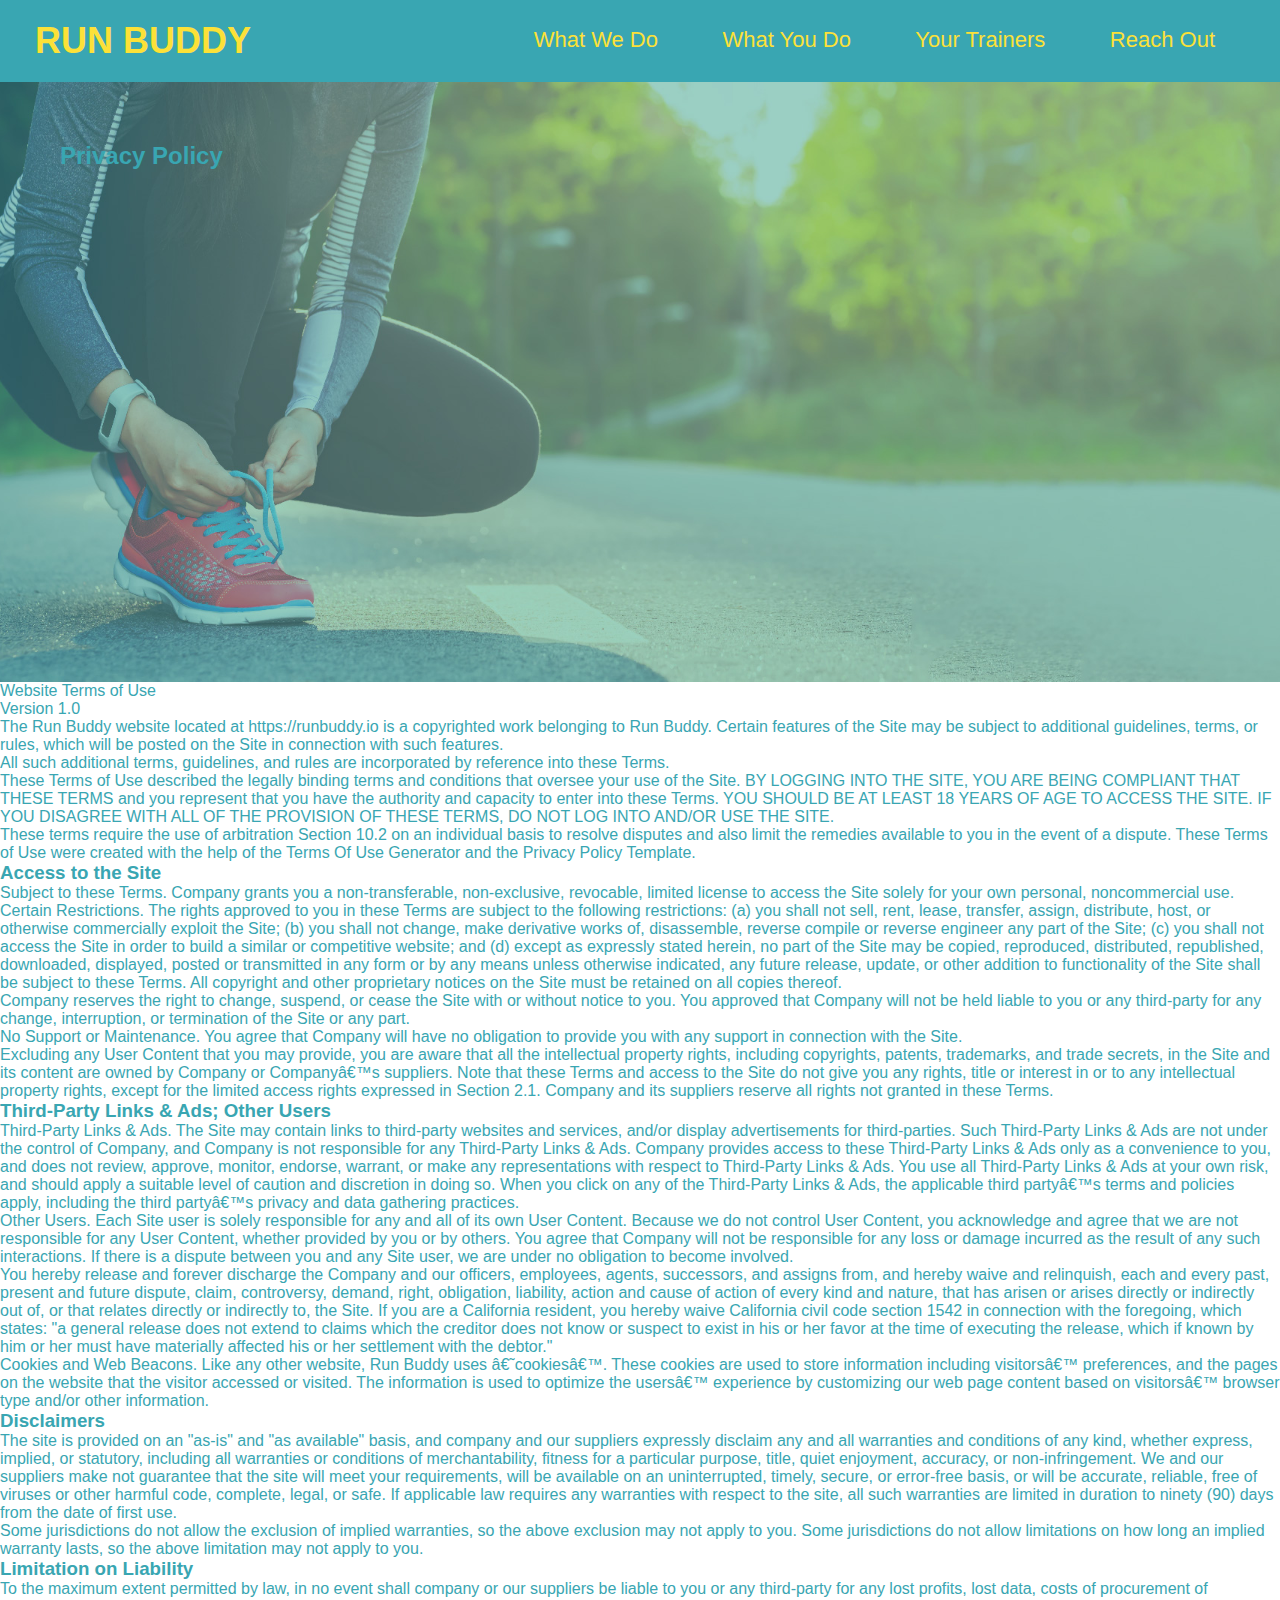
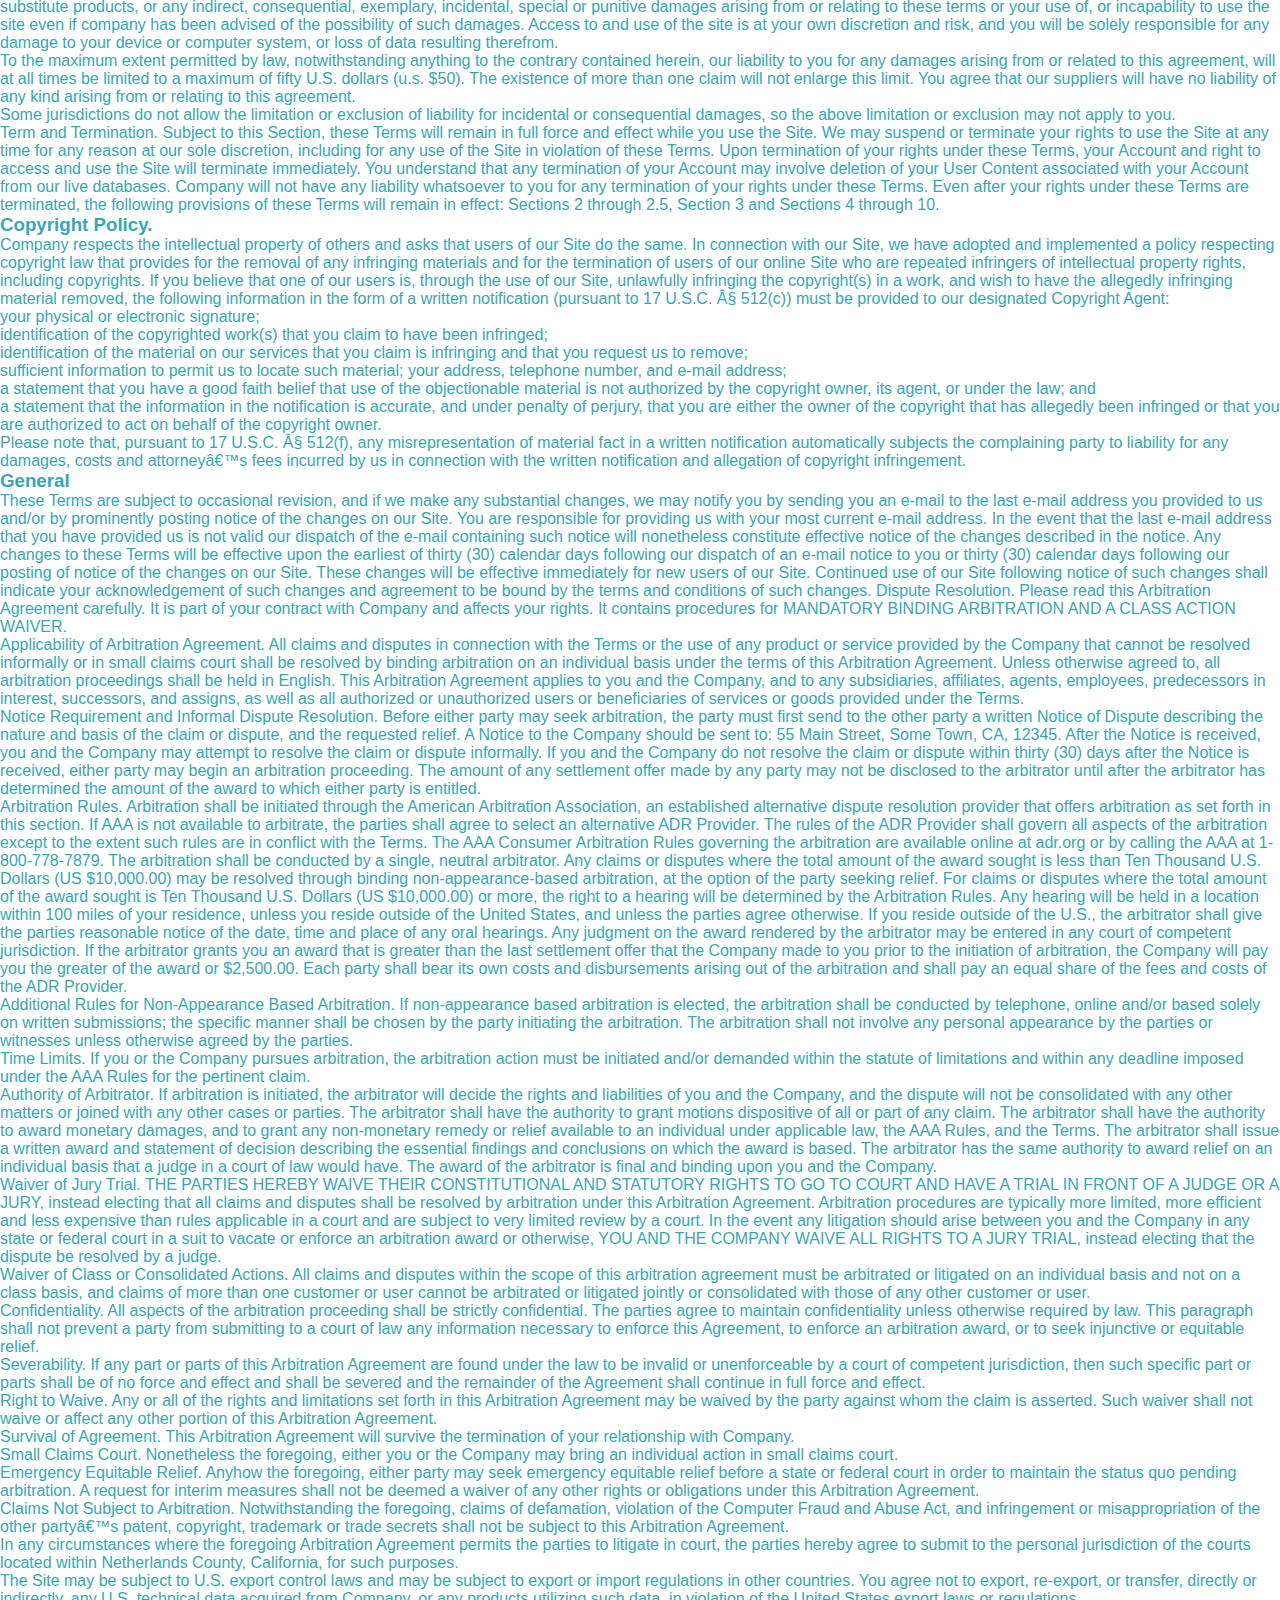
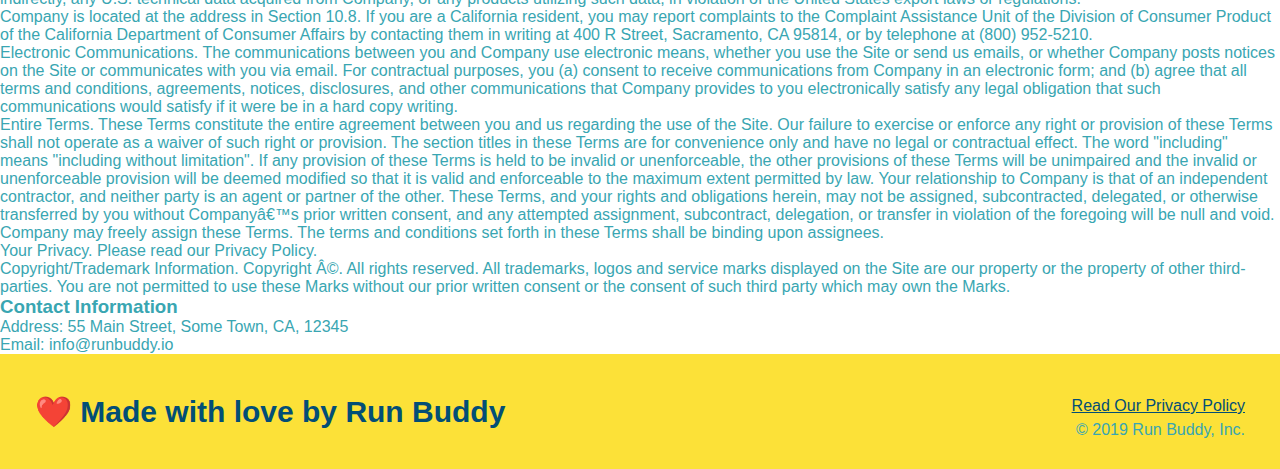
==== privacy-policy.html @ 27e77bec "new policy page HMTL + stylehseet" ====
<!DOCTYPE html>
<html lang="en">
<head>
    <meta charset="UTF-8"/>
    <title>Privacy Policy - Run Buddy</title>
    <link rel="index" href="./index.html">
    <link rel="stylesheet" href="./assets/css/style.css">
    <link rel="secondaryStylesheet" href="./assets/css/secondary-style.css">
</head>
<body>
    <header>
        <h1>
            <a href="/">
                RUN BUDDY
            </a>
        </h1>
        <nav>
            <ul>
                <li>
                    <a href="./index.html#whatWeDo">What We Do</a>
                </li>
                <li>
                    <a href="./index.html#whatYouDo">What You Do</a>
                </li>
                <li>
                    <a href="./index.html#yourTrainers">Your Trainers</a>
                </li>
                <li>
                    <a href="./index.html#reachOut">Reach Out</a>
                </li>
            </ul>
        </nav>
    </header>

    

    <section class="hero heroSecondary">
        <h2 class="pageTitle">
            Privacy Policy
        </h2>
    </section>

    <article>
        <p>
        Website Terms of Use
        </p>

        <p>
        Version 1.0
        </p>

        <p>
        The Run Buddy website located at https://runbuddy.io is a copyrighted work belonging to Run Buddy. Certain
        features of the Site may be subject to additional guidelines, terms, or rules, which will be posted on the Site
        in connection with such features.
        </p>

        <p>
        All such additional terms, guidelines, and rules are incorporated by reference into these Terms.
        </p>

        <p>
        These Terms of Use described the legally binding terms and conditions that oversee your use of the Site. BY
        LOGGING INTO THE SITE, YOU ARE BEING COMPLIANT THAT THESE TERMS and you represent that you have the authority
        and capacity to enter into these Terms. YOU SHOULD BE AT LEAST 18 YEARS OF AGE TO ACCESS THE SITE. IF YOU
        DISAGREE WITH ALL OF THE PROVISION OF THESE TERMS, DO NOT LOG INTO AND/OR USE THE SITE.
        </p>

        <p>
        These terms require the use of arbitration Section 10.2 on an individual basis to resolve disputes and also
        limit the remedies available to you in the event of a dispute. These Terms of Use were created with the help of
        the Terms Of Use Generator and the Privacy Policy Template.
        </p>

        <h3>
        Access to the Site
        </h3>

        <p>
        Subject to these Terms. Company grants you a non-transferable, non-exclusive, revocable, limited license to
        access the Site solely for your own personal, noncommercial use.
        </p>

        <p>
        Certain Restrictions. The rights approved to you in these Terms are subject to the following restrictions: (a)
        you shall not sell, rent, lease, transfer, assign, distribute, host, or otherwise commercially exploit the Site;
        (b) you shall not change, make derivative works of, disassemble, reverse compile or reverse engineer any part of
        the Site; (c) you shall not access the Site in order to build a similar or competitive website; and (d) except
        as expressly stated herein, no part of the Site may be copied, reproduced, distributed, republished, downloaded,
        displayed, posted or transmitted in any form or by any means unless otherwise indicated, any future release,
        update, or other addition to functionality of the Site shall be subject to these Terms. All copyright and other
        proprietary notices on the Site must be retained on all copies thereof.
        </p>

        <p>
        Company reserves the right to change, suspend, or cease the Site with or without notice to you. You approved
        that Company will not be held liable to you or any third-party for any change, interruption, or termination of
        the Site or any part.
        </p>

        <p>
        No Support or Maintenance. You agree that Company will have no obligation to provide you with any support in
        connection with the Site.
        </p>

        <p>
        Excluding any User Content that you may provide, you are aware that all the intellectual property rights,
        including copyrights, patents, trademarks, and trade secrets, in the Site and its content are owned by Company
        or Companyâ€™s suppliers. Note that these Terms and access to the Site do not give you any rights, title or
        interest in or to any intellectual property rights, except for the limited access rights expressed in Section
        2.1. Company and its suppliers reserve all rights not granted in these Terms.
        </p>

        <h3>
        Third-Party Links & Ads; Other Users
        </h3>

        <p>
        Third-Party Links & Ads. The Site may contain links to third-party websites and services, and/or display
        advertisements for third-parties. Such Third-Party Links & Ads are not under the control of Company, and Company
        is not responsible for any Third-Party Links & Ads. Company provides access to these Third-Party Links & Ads
        only as a convenience to you, and does not review, approve, monitor, endorse, warrant, or make any
        representations with respect to Third-Party Links & Ads. You use all Third-Party Links & Ads at your own risk,
        and should apply a suitable level of caution and discretion in doing so. When you click on any of the
        Third-Party Links & Ads, the applicable third partyâ€™s terms and policies apply, including the third partyâ€™s
        privacy and data gathering practices.
        </p>

        <p>
        Other Users. Each Site user is solely responsible for any and all of its own User Content. Because we do not
        control User Content, you acknowledge and agree that we are not responsible for any User Content, whether
        provided by you or by others. You agree that Company will not be responsible for any loss or damage incurred as
        the result of any such interactions. If there is a dispute between you and any Site user, we are under no
        obligation to become involved.
        </p>

        <p>
        You hereby release and forever discharge the Company and our officers, employees, agents, successors, and
        assigns from, and hereby waive and relinquish, each and every past, present and future dispute, claim,
        controversy, demand, right, obligation, liability, action and cause of action of every kind and nature, that has
        arisen or arises directly or indirectly out of, or that relates directly or indirectly to, the Site. If you are
        a California resident, you hereby waive California civil code section 1542 in connection with the foregoing,
        which states: "a general release does not extend to claims which the creditor does not know or suspect to exist
        in his or her favor at the time of executing the release, which if known by him or her must have materially
        affected his or her settlement with the debtor."
        </p>

        <p>
        Cookies and Web Beacons. Like any other website, Run Buddy uses â€˜cookiesâ€™. These cookies are used to store
        information including visitorsâ€™ preferences, and the pages on the website that the visitor accessed or visited.
        The information is used to optimize the usersâ€™ experience by customizing our web page content based on visitorsâ€™
        browser type and/or other information.
        </p>

        <h3>
        Disclaimers
        </h3>

        <p>
        The site is provided on an "as-is" and "as available" basis, and company and our suppliers expressly disclaim
        any and all warranties and conditions of any kind, whether express, implied, or statutory, including all
        warranties or conditions of merchantability, fitness for a particular purpose, title, quiet enjoyment, accuracy,
        or non-infringement. We and our suppliers make not guarantee that the site will meet your requirements, will be
        available on an uninterrupted, timely, secure, or error-free basis, or will be accurate, reliable, free of
        viruses or other harmful code, complete, legal, or safe. If applicable law requires any warranties with respect
        to the site, all such warranties are limited in duration to ninety (90) days from the date of first use.
        </p>

        <p>
        Some jurisdictions do not allow the exclusion of implied warranties, so the above exclusion may not apply to
        you. Some jurisdictions do not allow limitations on how long an implied warranty lasts, so the above limitation
        may not apply to you.
        </p>

        <h3>
        Limitation on Liability
        </h3>

        <p>
        To the maximum extent permitted by law, in no event shall company or our suppliers be liable to you or any
        third-party for any lost profits, lost data, costs of procurement of substitute products, or any indirect,
        consequential, exemplary, incidental, special or punitive damages arising from or relating to these terms or
        your use of, or incapability to use the site even if company has been advised of the possibility of such
        damages. Access to and use of the site is at your own discretion and risk, and you will be solely responsible
        for any damage to your device or computer system, or loss of data resulting therefrom.
        </p>

        <p>
        To the maximum extent permitted by law, notwithstanding anything to the contrary contained herein, our liability
        to you for any damages arising from or related to this agreement, will at all times be limited to a maximum of
        fifty U.S. dollars (u.s. $50). The existence of more than one claim will not enlarge this limit. You agree that
        our suppliers will have no liability of any kind arising from or relating to this agreement.
        </p>

        <p>
        Some jurisdictions do not allow the limitation or exclusion of liability for incidental or consequential
        damages, so the above limitation or exclusion may not apply to you.
        </p>

        <p>
        Term and Termination. Subject to this Section, these Terms will remain in full force and effect while you use
        the Site. We may suspend or terminate your rights to use the Site at any time for any reason at our sole
        discretion, including for any use of the Site in violation of these Terms. Upon termination of your rights under
        these Terms, your Account and right to access and use the Site will terminate immediately. You understand that
        any termination of your Account may involve deletion of your User Content associated with your Account from our
        live databases. Company will not have any liability whatsoever to you for any termination of your rights under
        these Terms. Even after your rights under these Terms are terminated, the following provisions of these Terms
        will remain in effect: Sections 2 through 2.5, Section 3 and Sections 4 through 10.
        </p>

        <h3>
        Copyright Policy.
        </h3>

        <p>
        Company respects the intellectual property of others and asks that users of our Site do the same. In connection
        with our Site, we have adopted and implemented a policy respecting copyright law that provides for the removal
        of any infringing materials and for the termination of users of our online Site who are repeated infringers of
        intellectual property rights, including copyrights. If you believe that one of our users is, through the use of
        our Site, unlawfully infringing the copyright(s) in a work, and wish to have the allegedly infringing material
        removed, the following information in the form of a written notification (pursuant to 17 U.S.C. Â§ 512(c)) must
        be provided to our designated Copyright Agent:
        </p>

        <ul>
        <li>
            your physical or electronic signature;
        </li>
        <li>
            identification of the copyrighted work(s) that you claim to have been infringed;
        </li>
        <li>
            identification of the material on our services that you claim is infringing and that you request us to remove;
        </li>
        <li>
            sufficient information to permit us to locate such material; your address, telephone number, and e-mail
            address;
        </li>
        <li>
            a statement that you have a good faith belief that use of the objectionable material is not authorized by the
            copyright owner, its agent, or under the law; and
        </li>
        <li>
            a statement that the information in the notification is accurate, and under penalty of perjury, that you are
            either the owner of the copyright that has allegedly been infringed or that you are authorized to act on
            behalf of the copyright owner.
        </li>
        </ul>

        <p>
        Please note that, pursuant to 17 U.S.C. Â§ 512(f), any misrepresentation of material fact in a written
        notification automatically subjects the complaining party to liability for any damages, costs and attorneyâ€™s
        fees incurred by us in connection with the written notification and allegation of copyright infringement.
        </p>

        <h3>
        General
        </h3>

        <p>
        These Terms are subject to occasional revision, and if we make any substantial changes, we may notify you by
        sending you an e-mail to the last e-mail address you provided to us and/or by prominently posting notice of the
        changes on our Site. You are responsible for providing us with your most current e-mail address. In the event
        that the last e-mail address that you have provided us is not valid our dispatch of the e-mail containing such
        notice will nonetheless constitute effective notice of the changes described in the notice. Any changes to these
        Terms will be effective upon the earliest of thirty (30) calendar days following our dispatch of an e-mail
        notice to you or thirty (30) calendar days following our posting of notice of the changes on our Site. These
        changes will be effective immediately for new users of our Site. Continued use of our Site following notice of
        such changes shall indicate your acknowledgement of such changes and agreement to be bound by the terms and
        conditions of such changes. Dispute Resolution. Please read this Arbitration Agreement carefully. It is part of
        your contract with Company and affects your rights. It contains procedures for MANDATORY BINDING ARBITRATION AND
        A CLASS ACTION WAIVER.
        </p>

        <p>
        Applicability of Arbitration Agreement. All claims and disputes in connection with the Terms or the use of any
        product or service provided by the Company that cannot be resolved informally or in small claims court shall be
        resolved by binding arbitration on an individual basis under the terms of this Arbitration Agreement. Unless
        otherwise agreed to, all arbitration proceedings shall be held in English. This Arbitration Agreement applies to
        you and the Company, and to any subsidiaries, affiliates, agents, employees, predecessors in interest,
        successors, and assigns, as well as all authorized or unauthorized users or beneficiaries of services or goods
        provided under the Terms.
        </p>

        <p>
        Notice Requirement and Informal Dispute Resolution. Before either party may seek arbitration, the party must
        first send to the other party a written Notice of Dispute describing the nature and basis of the claim or
        dispute, and the requested relief. A Notice to the Company should be sent to: 55 Main Street, Some Town, CA,
        12345. After the Notice is received, you and the Company may attempt to resolve the claim or dispute informally.
        If you and the Company do not resolve the claim or dispute within thirty (30) days after the Notice is received,
        either party may begin an arbitration proceeding. The amount of any settlement offer made by any party may not
        be disclosed to the arbitrator until after the arbitrator has determined the amount of the award to which either
        party is entitled.
        </p>

        <p>
        Arbitration Rules. Arbitration shall be initiated through the American Arbitration Association, an established
        alternative dispute resolution provider that offers arbitration as set forth in this section. If AAA is not
        available to arbitrate, the parties shall agree to select an alternative ADR Provider. The rules of the ADR
        Provider shall govern all aspects of the arbitration except to the extent such rules are in conflict with the
        Terms. The AAA Consumer Arbitration Rules governing the arbitration are available online at adr.org or by
        calling the AAA at 1-800-778-7879. The arbitration shall be conducted by a single, neutral arbitrator. Any
        claims or disputes where the total amount of the award sought is less than Ten Thousand U.S. Dollars (US
        $10,000.00) may be resolved through binding non-appearance-based arbitration, at the option of the party seeking
        relief. For claims or disputes where the total amount of the award sought is Ten Thousand U.S. Dollars (US
        $10,000.00) or more, the right to a hearing will be determined by the Arbitration Rules. Any hearing will be
        held in a location within 100 miles of your residence, unless you reside outside of the United States, and
        unless the parties agree otherwise. If you reside outside of the U.S., the arbitrator shall give the parties
        reasonable notice of the date, time and place of any oral hearings. Any judgment on the award rendered by the
        arbitrator may be entered in any court of competent jurisdiction. If the arbitrator grants you an award that is
        greater than the last settlement offer that the Company made to you prior to the initiation of arbitration, the
        Company will pay you the greater of the award or $2,500.00. Each party shall bear its own costs and
        disbursements arising out of the arbitration and shall pay an equal share of the fees and costs of the ADR
        Provider.
        </p>

        <p>
        Additional Rules for Non-Appearance Based Arbitration. If non-appearance based arbitration is elected, the
        arbitration shall be conducted by telephone, online and/or based solely on written submissions; the specific
        manner shall be chosen by the party initiating the arbitration. The arbitration shall not involve any personal
        appearance by the parties or witnesses unless otherwise agreed by the parties.
        </p>

        <p>
        Time Limits. If you or the Company pursues arbitration, the arbitration action must be initiated and/or demanded
        within the statute of limitations and within any deadline imposed under the AAA Rules for the pertinent claim.
        </p>

        <p>
        Authority of Arbitrator. If arbitration is initiated, the arbitrator will decide the rights and liabilities of
        you and the Company, and the dispute will not be consolidated with any other matters or joined with any other
        cases or parties. The arbitrator shall have the authority to grant motions dispositive of all or part of any
        claim. The arbitrator shall have the authority to award monetary damages, and to grant any non-monetary remedy
        or relief available to an individual under applicable law, the AAA Rules, and the Terms. The arbitrator shall
        issue a written award and statement of decision describing the essential findings and conclusions on which the
        award is based. The arbitrator has the same authority to award relief on an individual basis that a judge in a
        court of law would have. The award of the arbitrator is final and binding upon you and the Company.
        </p>

        <p>
        Waiver of Jury Trial. THE PARTIES HEREBY WAIVE THEIR CONSTITUTIONAL AND STATUTORY RIGHTS TO GO TO COURT AND HAVE
        A TRIAL IN FRONT OF A JUDGE OR A JURY, instead electing that all claims and disputes shall be resolved by
        arbitration under this Arbitration Agreement. Arbitration procedures are typically more limited, more efficient
        and less expensive than rules applicable in a court and are subject to very limited review by a court. In the
        event any litigation should arise between you and the Company in any state or federal court in a suit to vacate
        or enforce an arbitration award or otherwise, YOU AND THE COMPANY WAIVE ALL RIGHTS TO A JURY TRIAL, instead
        electing that the dispute be resolved by a judge.
        </p>

        <p>
        Waiver of Class or Consolidated Actions. All claims and disputes within the scope of this arbitration agreement
        must be arbitrated or litigated on an individual basis and not on a class basis, and claims of more than one
        customer or user cannot be arbitrated or litigated jointly or consolidated with those of any other customer or
        user.
        </p>

        <p>
        Confidentiality. All aspects of the arbitration proceeding shall be strictly confidential. The parties agree to
        maintain confidentiality unless otherwise required by law. This paragraph shall not prevent a party from
        submitting to a court of law any information necessary to enforce this Agreement, to enforce an arbitration
        award, or to seek injunctive or equitable relief.
        </p>

        <p>
        Severability. If any part or parts of this Arbitration Agreement are found under the law to be invalid or
        unenforceable by a court of competent jurisdiction, then such specific part or parts shall be of no force and
        effect and shall be severed and the remainder of the Agreement shall continue in full force and effect.
        </p>

        <p>
        Right to Waive. Any or all of the rights and limitations set forth in this Arbitration Agreement may be waived
        by the party against whom the claim is asserted. Such waiver shall not waive or affect any other portion of this
        Arbitration Agreement.
        </p>

        <p>
        Survival of Agreement. This Arbitration Agreement will survive the termination of your relationship with
        Company.
        </p>

        <p>
        Small Claims Court. Nonetheless the foregoing, either you or the Company may bring an individual action in small
        claims court.
        </p>

        <p>
        Emergency Equitable Relief. Anyhow the foregoing, either party may seek emergency equitable relief before a
        state or federal court in order to maintain the status quo pending arbitration. A request for interim measures
        shall not be deemed a waiver of any other rights or obligations under this Arbitration Agreement.
        </p>

        <p>
        Claims Not Subject to Arbitration. Notwithstanding the foregoing, claims of defamation, violation of the
        Computer Fraud and Abuse Act, and infringement or misappropriation of the other partyâ€™s patent, copyright,
        trademark or trade secrets shall not be subject to this Arbitration Agreement.
        </p>

        <p>
        In any circumstances where the foregoing Arbitration Agreement permits the parties to litigate in court, the
        parties hereby agree to submit to the personal jurisdiction of the courts located within Netherlands County,
        California, for such purposes.
        </p>

        <p>
        The Site may be subject to U.S. export control laws and may be subject to export or import regulations in other
        countries. You agree not to export, re-export, or transfer, directly or indirectly, any U.S. technical data
        acquired from Company, or any products utilizing such data, in violation of the United States export laws or
        regulations.
        </p>

        <p>
        Company is located at the address in Section 10.8. If you are a California resident, you may report complaints
        to the Complaint Assistance Unit of the Division of Consumer Product of the California Department of Consumer
        Affairs by contacting them in writing at 400 R Street, Sacramento, CA 95814, or by telephone at (800) 952-5210.
        </p>

        <p>
        Electronic Communications. The communications between you and Company use electronic means, whether you use the
        Site or send us emails, or whether Company posts notices on the Site or communicates with you via email. For
        contractual purposes, you (a) consent to receive communications from Company in an electronic form; and (b)
        agree that all terms and conditions, agreements, notices, disclosures, and other communications that Company
        provides to you electronically satisfy any legal obligation that such communications would satisfy if it were be
        in a hard copy writing.
        </p>

        <p>
        Entire Terms. These Terms constitute the entire agreement between you and us regarding the use of the Site. Our
        failure to exercise or enforce any right or provision of these Terms shall not operate as a waiver of such right
        or provision. The section titles in these Terms are for convenience only and have no legal or contractual
        effect. The word "including" means "including without limitation". If any provision of these Terms is held to be
        invalid or unenforceable, the other provisions of these Terms will be unimpaired and the invalid or
        unenforceable provision will be deemed modified so that it is valid and enforceable to the maximum extent
        permitted by law. Your relationship to Company is that of an independent contractor, and neither party is an
        agent or partner of the other. These Terms, and your rights and obligations herein, may not be assigned,
        subcontracted, delegated, or otherwise transferred by you without Companyâ€™s prior written consent, and any
        attempted assignment, subcontract, delegation, or transfer in violation of the foregoing will be null and void.
        Company may freely assign these Terms. The terms and conditions set forth in these Terms shall be binding upon
        assignees.
        </p>

        <p>
        Your Privacy. Please read our Privacy Policy.
        </p>

        <p>
        Copyright/Trademark Information. Copyright Â©. All rights reserved. All trademarks, logos and service marks
        displayed on the Site are our property or the property of other third-parties. You are not permitted to use
        these Marks without our prior written consent or the consent of such third party which may own the Marks.
        </p>

        <h3>
        Contact Information
        </h3>

        <p>
        Address: 55 Main Street, Some Town, CA, 12345
        </p>

        <p>
        Email: info@runbuddy.io
        </p>
    </article>


    <footer>
        <h2>❤️ Made with love by Run Buddy</h2>
        <div>
            <a href="#">Read Our Privacy Policy</a><br />
            &copy; 2019 Run Buddy, Inc.
        </div>
    </footer>
</body>
</html>
---- assets/css/style.css ----
*{
    margin: 0;
    padding: 0;
    box-sizing: border-box;
    /*NOTE: As opposed to the default content-size which
    tracks the box size of the content ONLY, border-box tracks
    the content box as well as the padding and border of the
    content. Changing the default will change how the computer
    processes your box-styling*/
}

header{
    background: #39a6b2;
    /*Why can we use "background" here instead of
    "background-color"? What's the difference?*/
    padding: 20px 35px;
}
header h1{
    display: inline;
    font-weight: bold;
    font-size: 36px;
    color: #fce138;
    margin: 0;
}
header a {
    text-decoration: none;
    color: #fce138;
}
header nav{
    float: right;
    margin: 7px 0;

}
header nav ul li{
    display: inline;
}
header nav ul li a{
    margin: 0 30px;
    font-weight: lighter;
    font-size: 22px;
}

body{
    color:#39a6b2;
    font-family: Helvetica, Arial, sans-serif;
}

section{
    padding: 60px;
}

.hero{
    background-image: url("../images/hero-bg.jpg");
    height: 600px;
    background-size: cover;
    background-position: center;
    position: relative;
}
.hero label{
    margin: 0 5px;
}


.signUp{
    background-color: #fce138;
    border: 3px solid #024e76;
    padding: 20px;
    width: 500px;
    color:#024e76;
    position: absolute;
    bottom: 120px;
    right: 140px;
}
.signUp h3{
    margin: 5px 0 15px 0;

}

.formInp{
    border: 1px solid #024e76;
    display: block;
    padding: 7px 15px;
    font-size: 16px;
    color:#024e76;
    width: 100%;
    margin-bottom: 15px;;
}

button{
    background-color: #024e76;
    color: #fce138;
    padding: 10px 20px;
    border: none;
    font-size: 16px;
}

.sectionTitle{
    font-size: 55px;
    color:#024e76;
    margin-bottom: 35px;
    padding: 0 100px 20px 100px;
    border-bottom: 3px solid;
    display: inline-block;
}
.primaryBorder{
    border-color: #fce138;
}
.secondaryBorder{
    border-color:#39a6b2
}


.intro{
    text-align: center;

}
.intro p{
    width: 80%;
    margin: 0 auto;
        /*margin: auto 0; fies the centering issue that occurs when you center text
        and then lessen its width*/
}

.steps{
    text-align: center;
        /*You're able to center the imgs with text-align because the parent element is text. You'll want to call on a parent element whenever you're centering an img with text-align*/
    background-color: #fce138;
}
.steps span{
    font-size: 46px;
}
.steps h3{
    color: #024e76;
    font-size: 38px;
    margin-top: 10px
}
.steps img{
    width: 15%;
    margin: 10px 0;
}
.steps div{
    margin-bottom: 80px;
}
.steps p{
    color:#39a6b2;
    font-size: 23px;
}

.trainers{
    text-align: center;
}
.trainer{
    width: 900px;
    margin: 0 auto 30px;
    background-color: #024e76;
    color:#fce138;
    overflow: auto;
}
.trainer img{
    width: 35%;
    float: left;
}
.trainerBio{
    padding: 35px;
    float: left;
    width: 65%;
}
.trainerBio h3{
    font-size: 32px;
    margin-bottom: 8px;
}
.trainerBio h4{
    font-weight: lighter;
    font-size: 26px;
    margin-bottom: 25px;
}
.trainerBio p{
    font-size: 17px;
    line-height: 1.3;
}

.textLeft{
    text-align: left;
}
.textRight{
    text-align: right;
}

.contact{
    text-align: center;
    background-color: #024e76;
}
.contact h2{
    color:#fce138;
}
.contactInfo iframe{
    width: 400px;
    height: 400px;
    border-style: 0;
}
.contactInfo div{
    width: 410px;
    display: inline-block;
    vertical-align: top;
    text-align: left;
    margin: 30px 0 0 60px;
    color: white;
}
.contactInfo h3{
    color: #fce138;
    font-size: 32px;
}
.contactInfo p, .contactInfo address{
    margin: 20px 0;
    font-size: 20px;
    font-style: normal;
}
.contactInfo a{
    color: #fce138;
}

/*My attempt
.addressInfo{
    text-align: left;
}
.addressInfo h3{
    color:#fce138;
}
.addressInfo p, address{
    color: white;
}
.addressInfo a{
    color:#fce138;
}
*/

footer{
    background: #fce138;
    width: 100%;
        /*NOTE: width: 100%; means this element will be the full width of its parent*/
    padding: 40px 35px;
    /*Why is the padding necessary when we've already
    gotten rid of all marigns/padding with the * selector?*/
}
footer h2{
    display: inline;
    color: #024e76;
    font-size: 30px;
    margin: 0;
    /*Why is margin: 0; necessary when the margin
    for the entire page is 0 already?*/
}
footer div{
    float: right;
    line-height: 1.5;
    text-align: right;
}
footer a{
    color: #024e76;
}
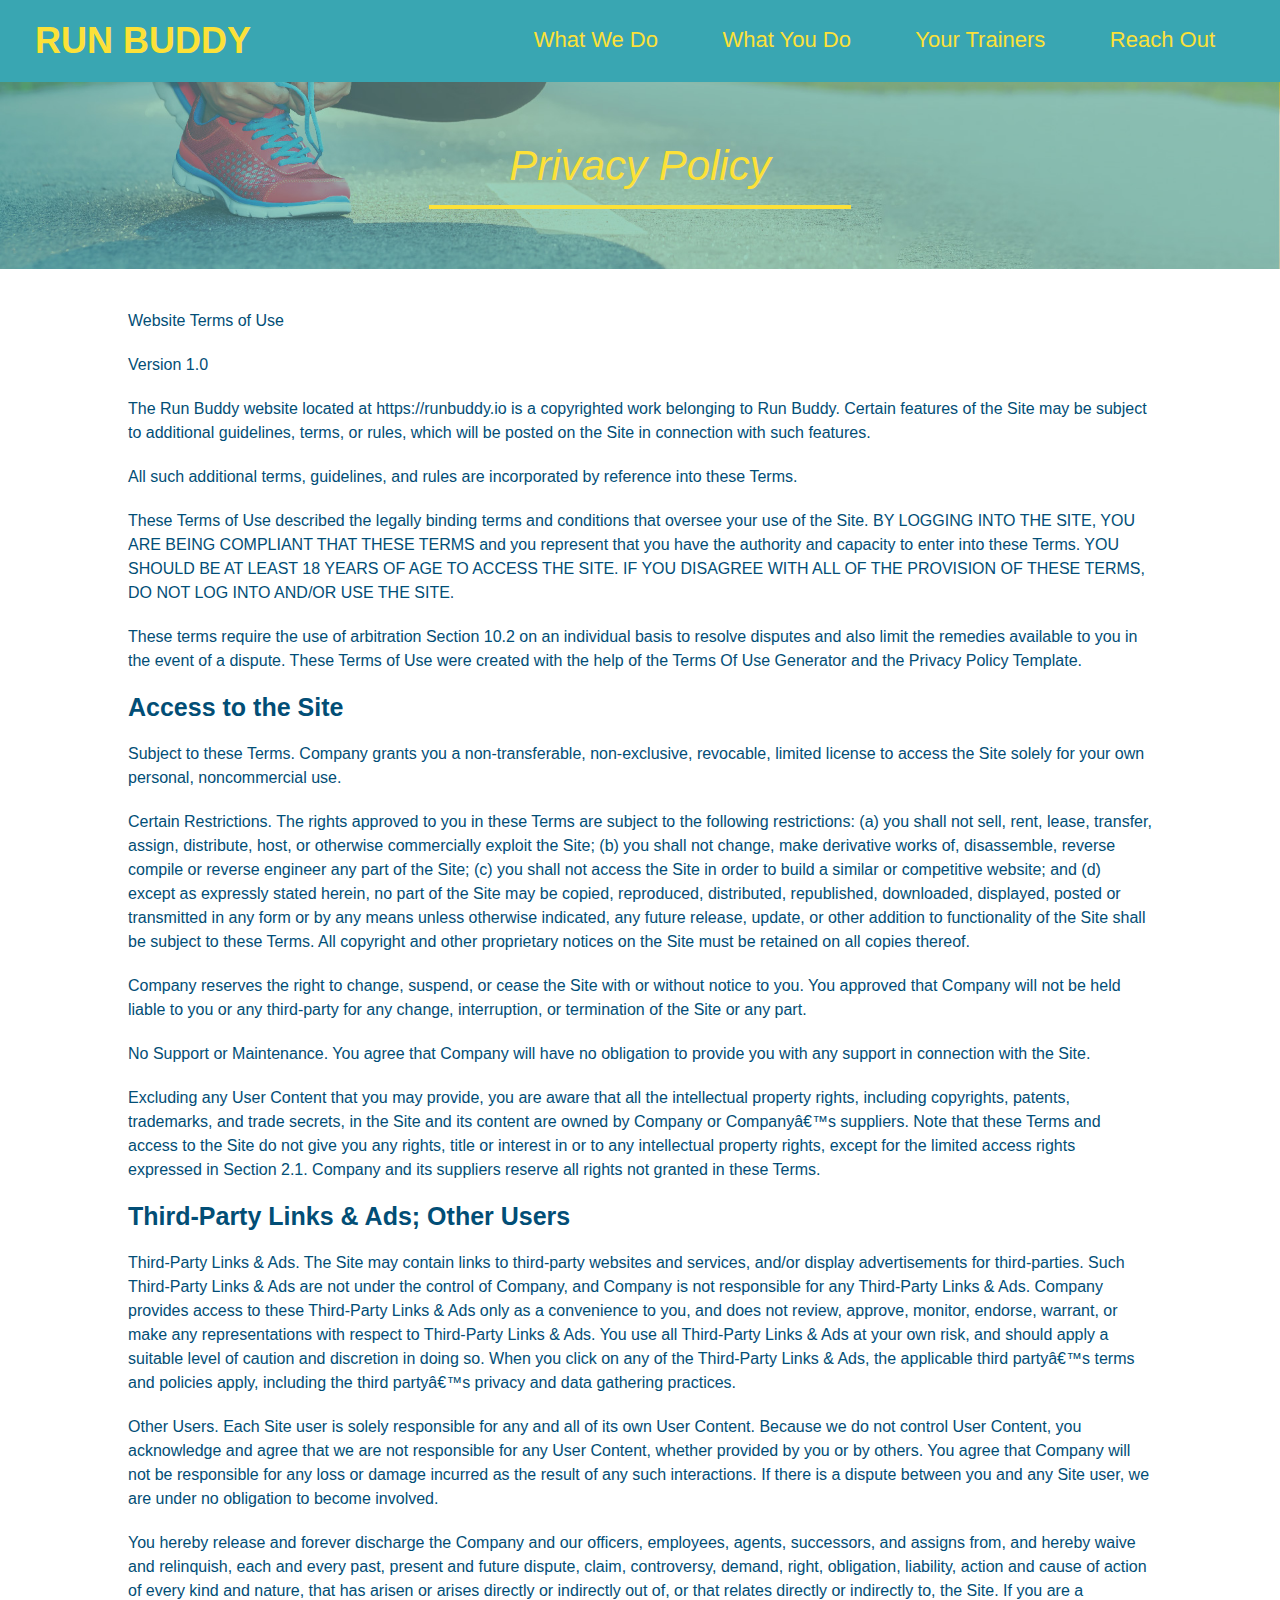
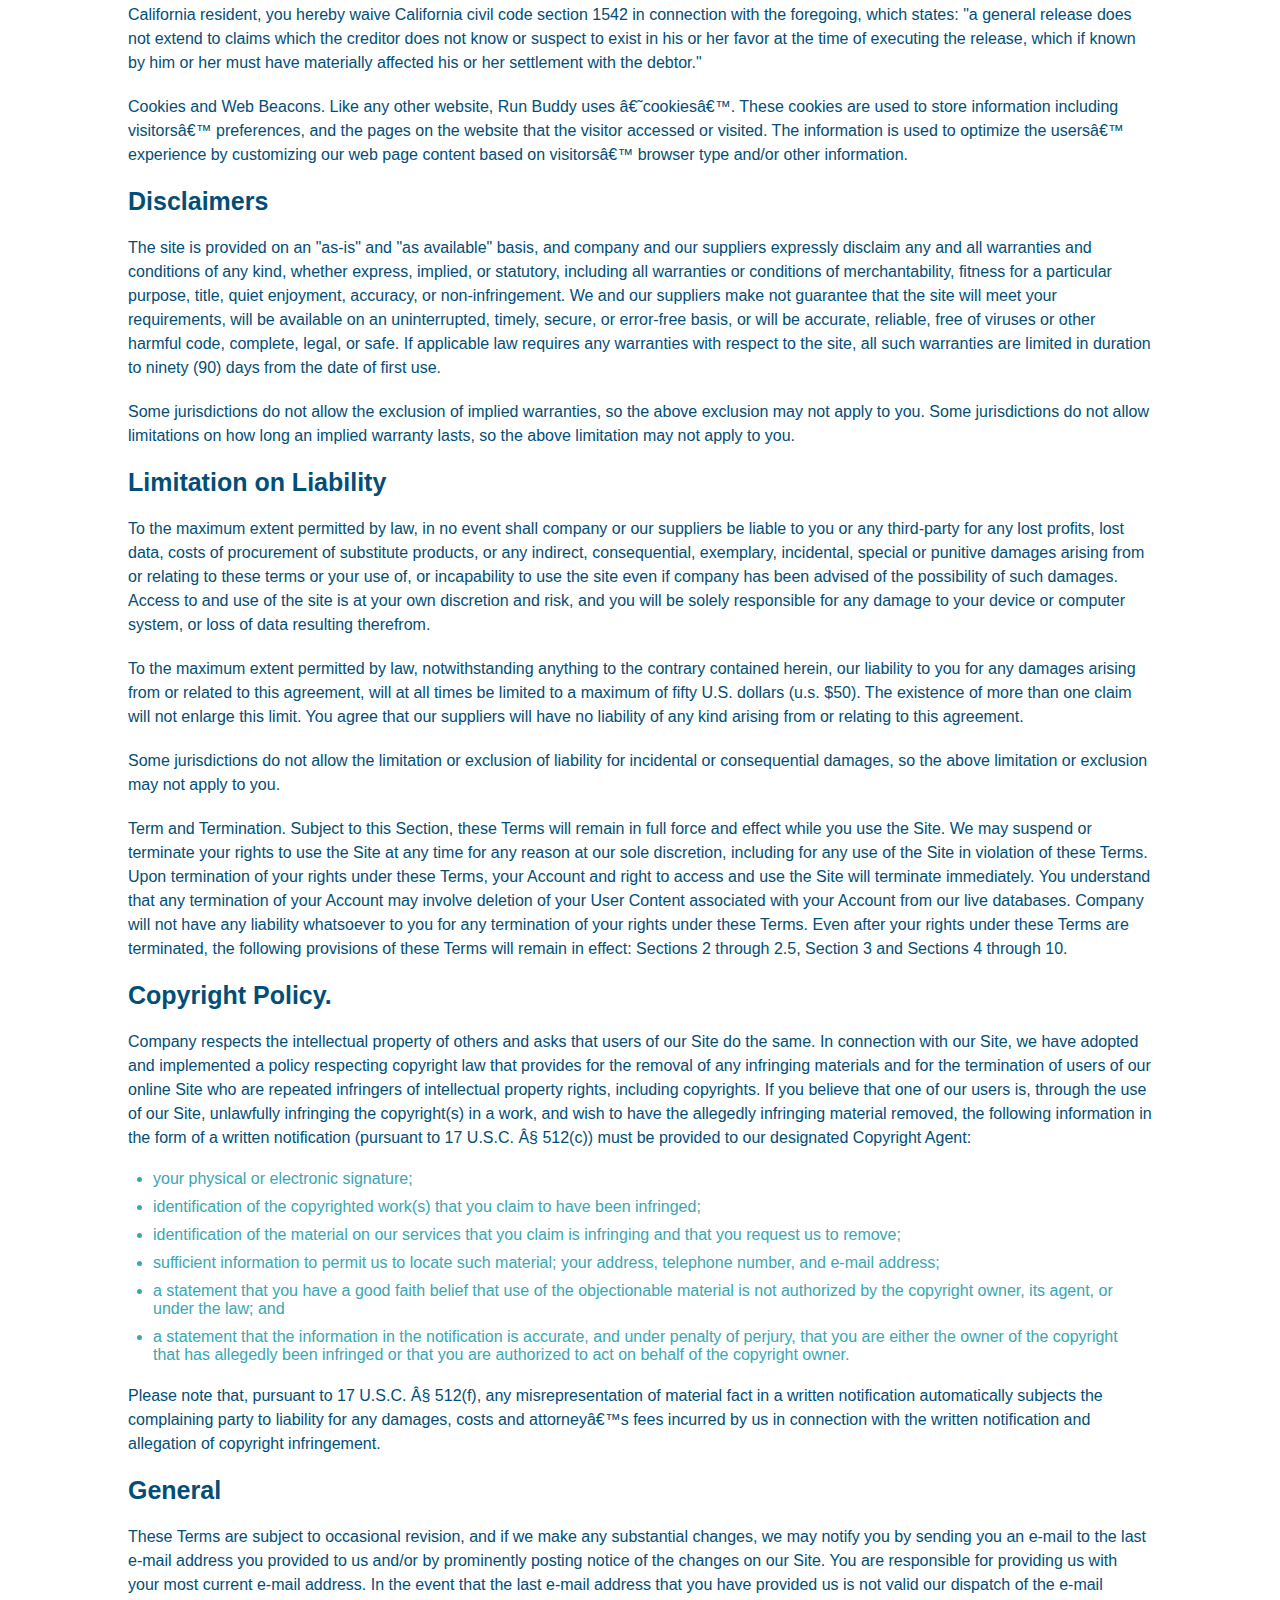
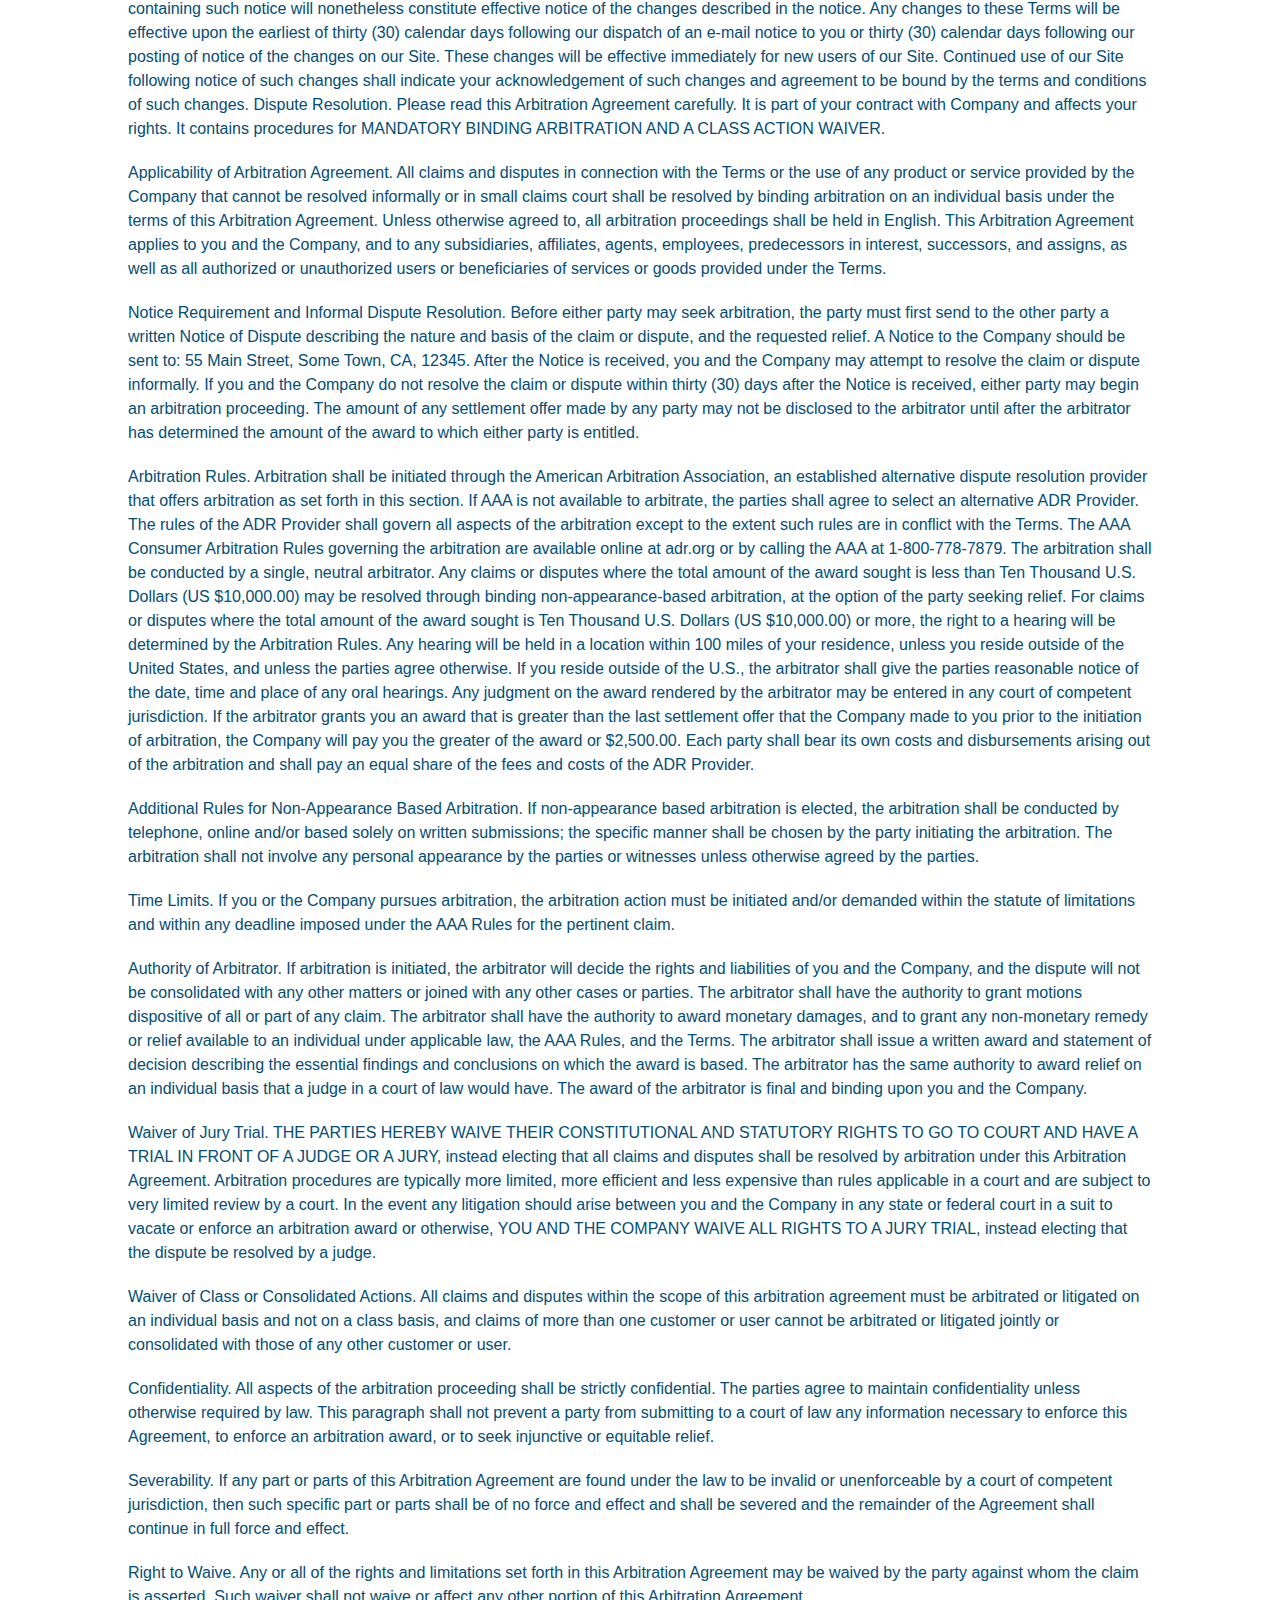
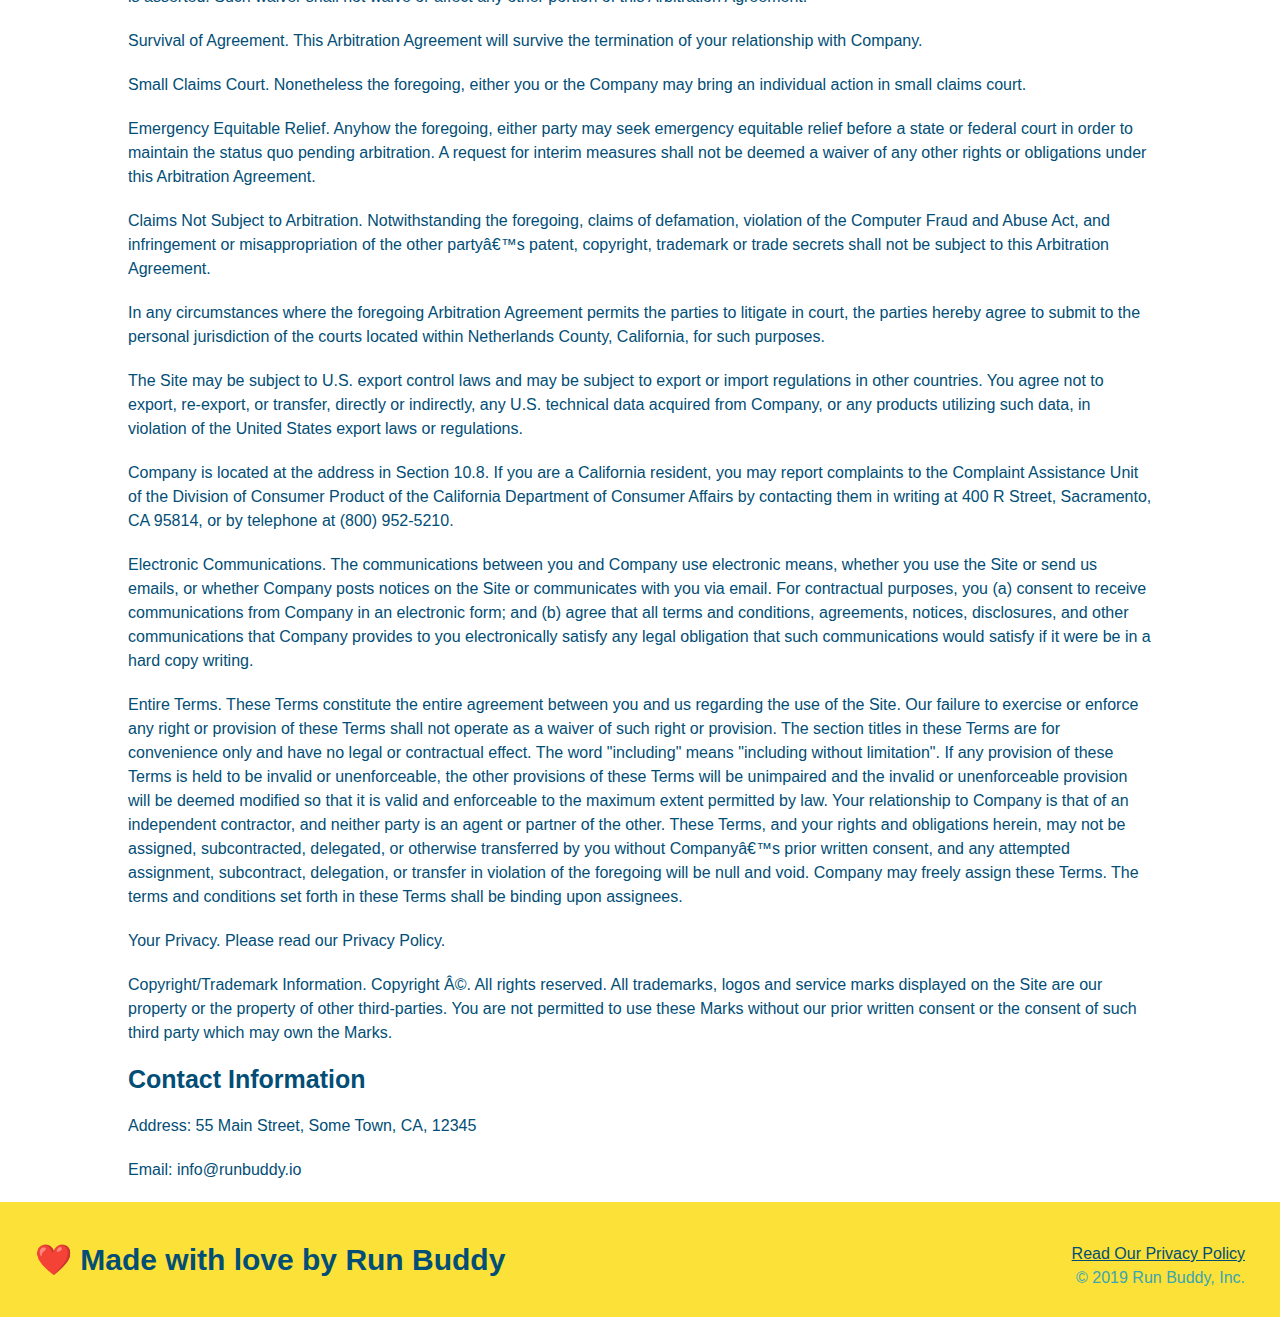
==== commit 62c556b0: "styling headers and text" ====
--- a/privacy-policy.html
+++ b/privacy-policy.html
@@ -5,7 +5,7 @@
     <title>Privacy Policy - Run Buddy</title>
     <link rel="index" href="./index.html">
     <link rel="stylesheet" href="./assets/css/style.css">
-    <link rel="secondaryStylesheet" href="./assets/css/secondary-style.css">
+    <link rel="stylesheet" href="./assets/css/secondary-style.css">
 </head>
 <body>
     <header>
@@ -40,7 +40,7 @@
         </h2>
     </section>
 
-    <article>
+    <article class="secondaryContent">
         <p>
         Website Terms of Use
         </p>
--- a/assets/css/secondary-style.css
+++ b/assets/css/secondary-style.css
@@ -0,0 +1,39 @@
+.hero{
+    background-position: bottom;
+    height: auto;
+    text-align: center;
+    margin-bottom: 40px;
+}
+.pageTitle{
+    color: #fce138;
+    display: inline-block;
+    border-bottom: 4px solid #fce138;
+    padding: 0 80px 15px 80px;
+    font-weight: normal;
+    font-size: 42px;
+    font-style: italic;
+}
+
+.secondaryContent{
+    width: 80%;
+    margin: auto;
+    color:#024e76;
+}
+.secondaryContent h3{
+    font-size: 25px;
+    margin-top: 20px;
+    margin-bottom: 20px;
+}
+.secondaryContent p{
+    font-size: 16px;
+    line-height: 1.5;
+    margin-top: 20px;
+    margin-bottom: 20px;
+}
+.secondaryContent ul{
+    margin: 15px;
+}
+.secondaryContent li{
+    color: #39a6b2;
+    margin: 10px;
+}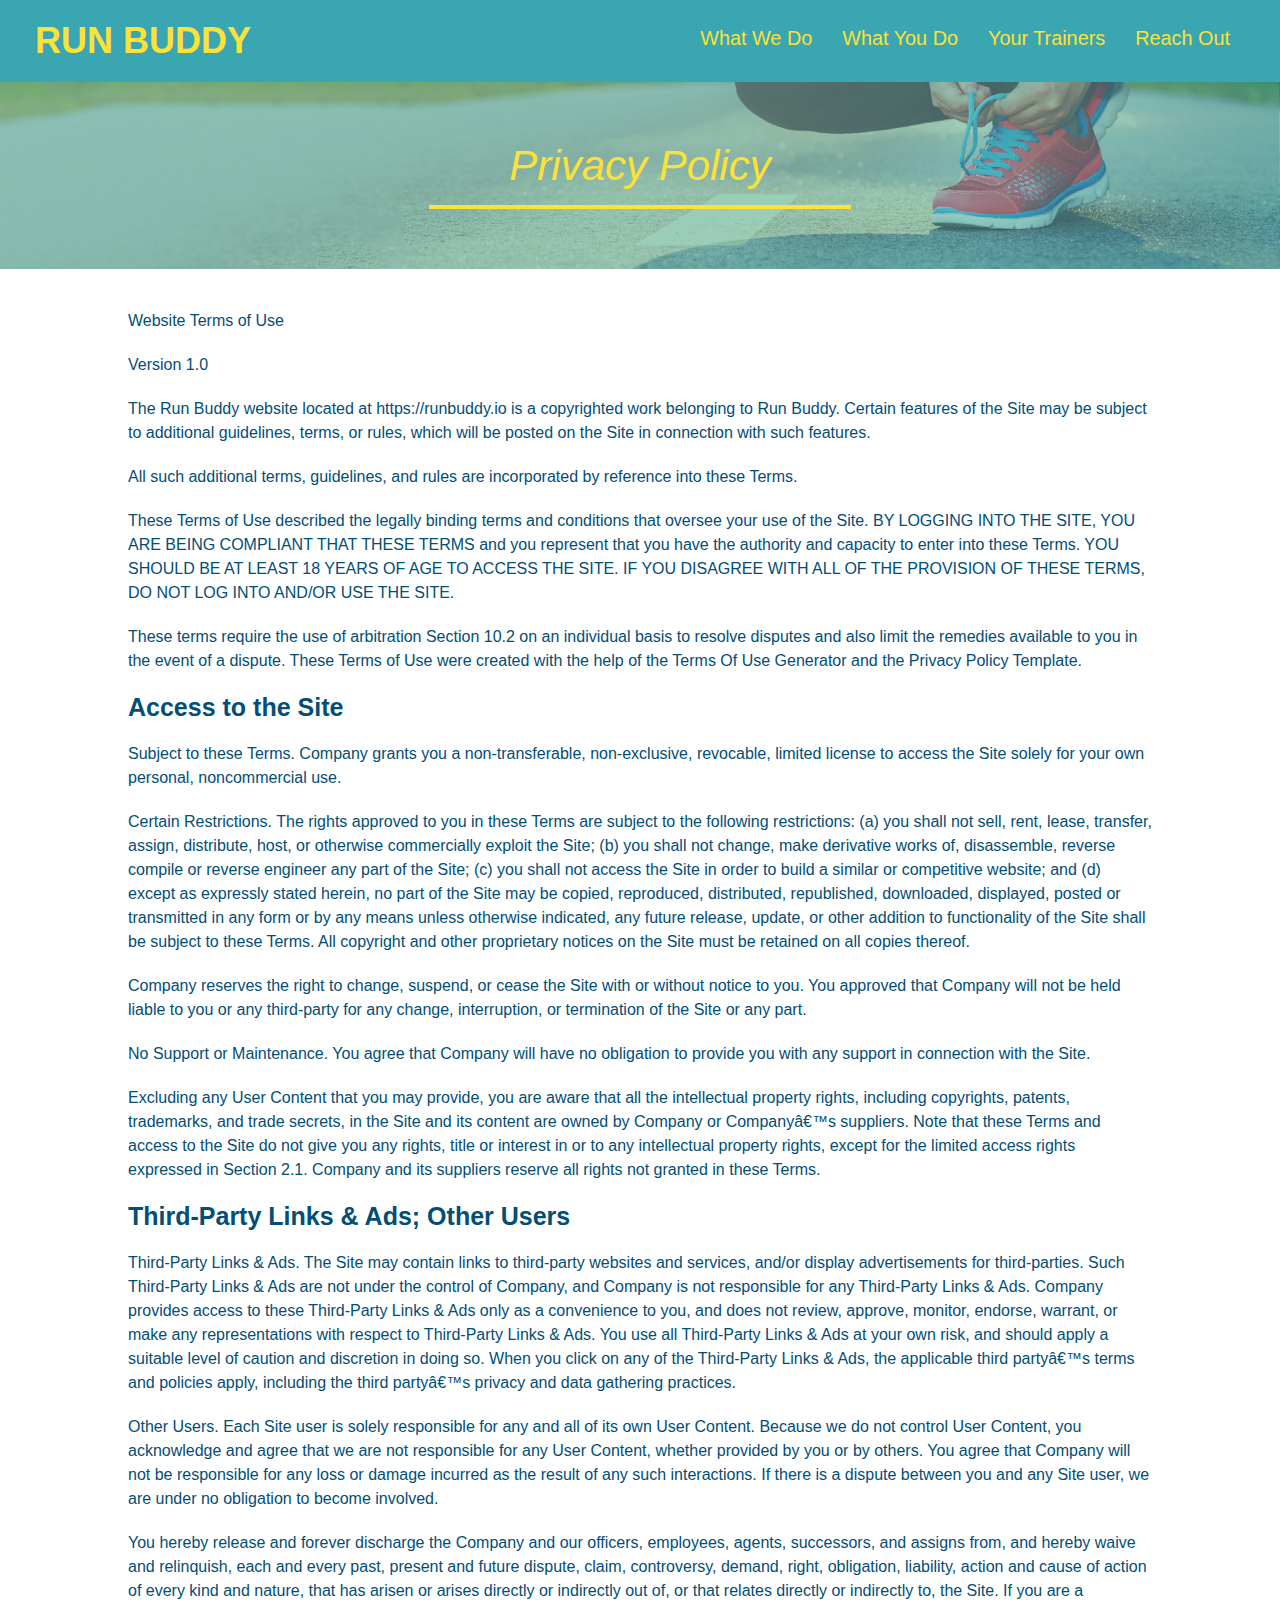
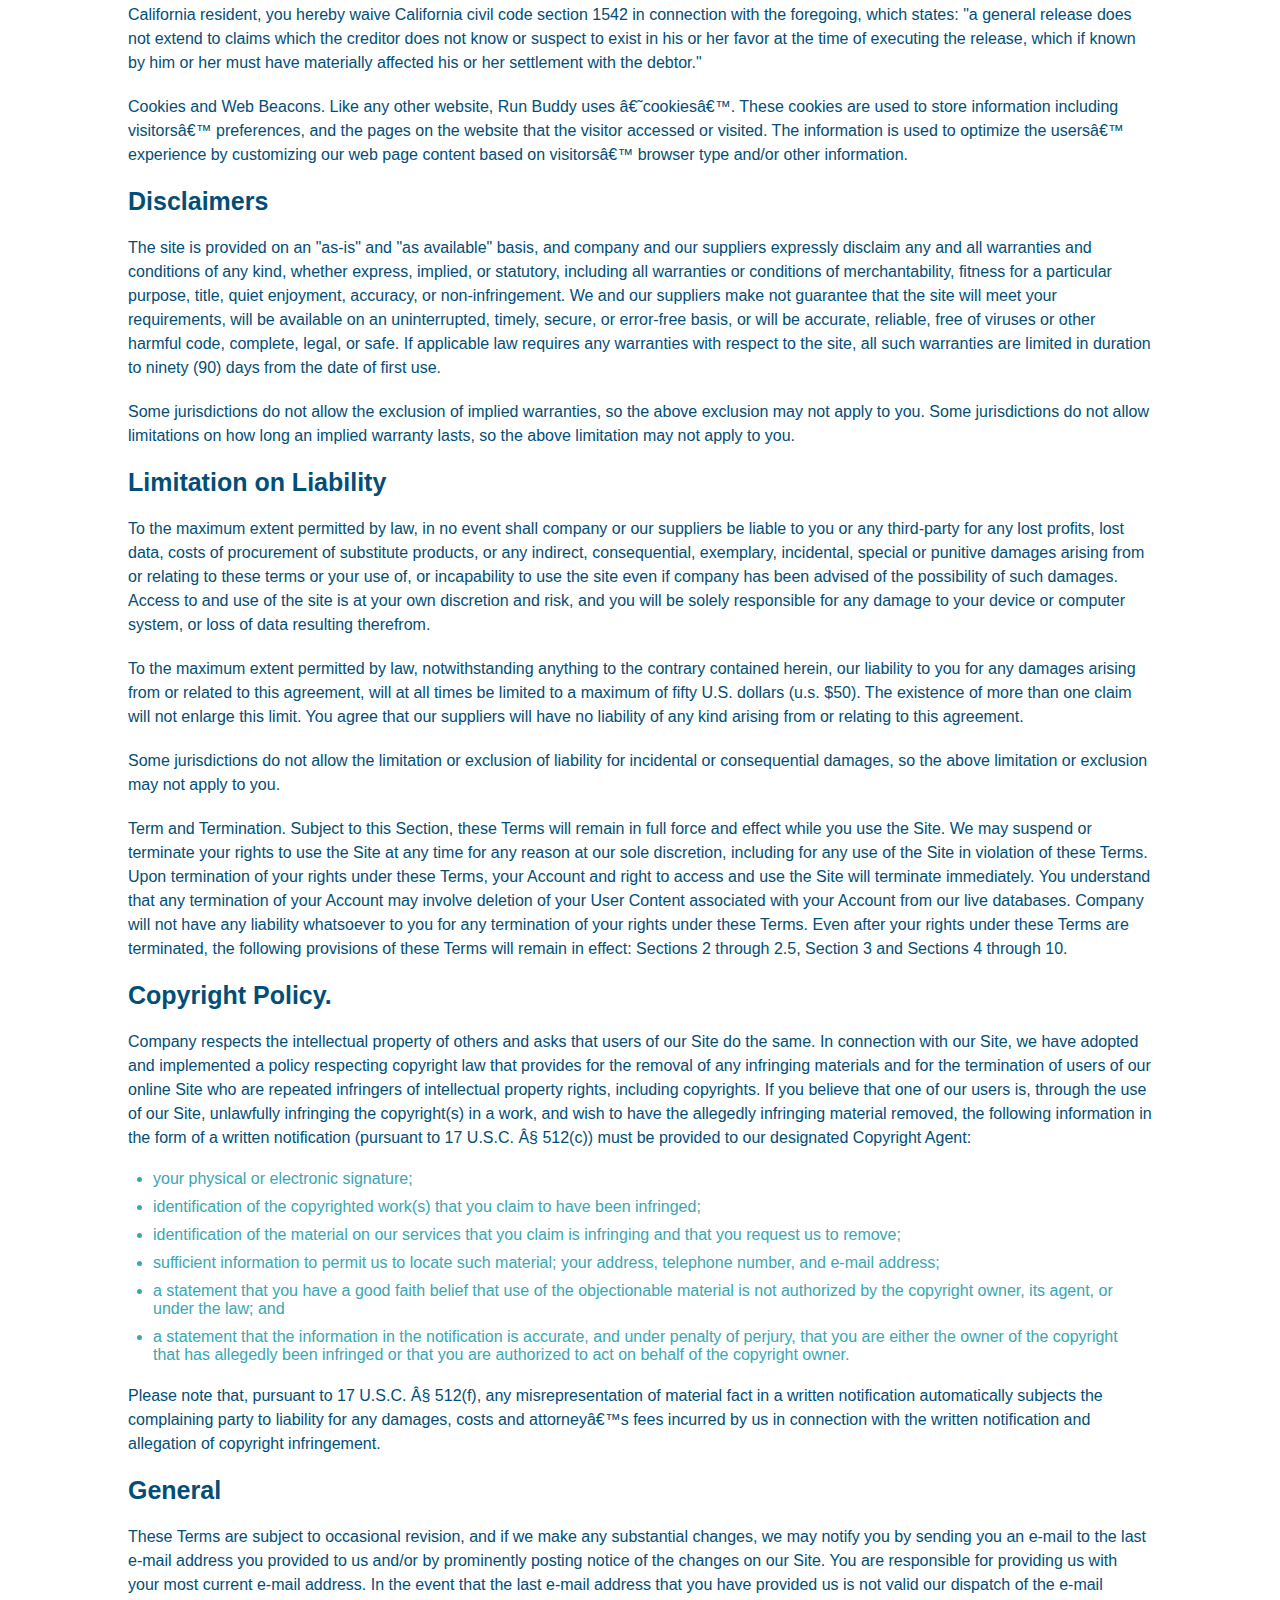
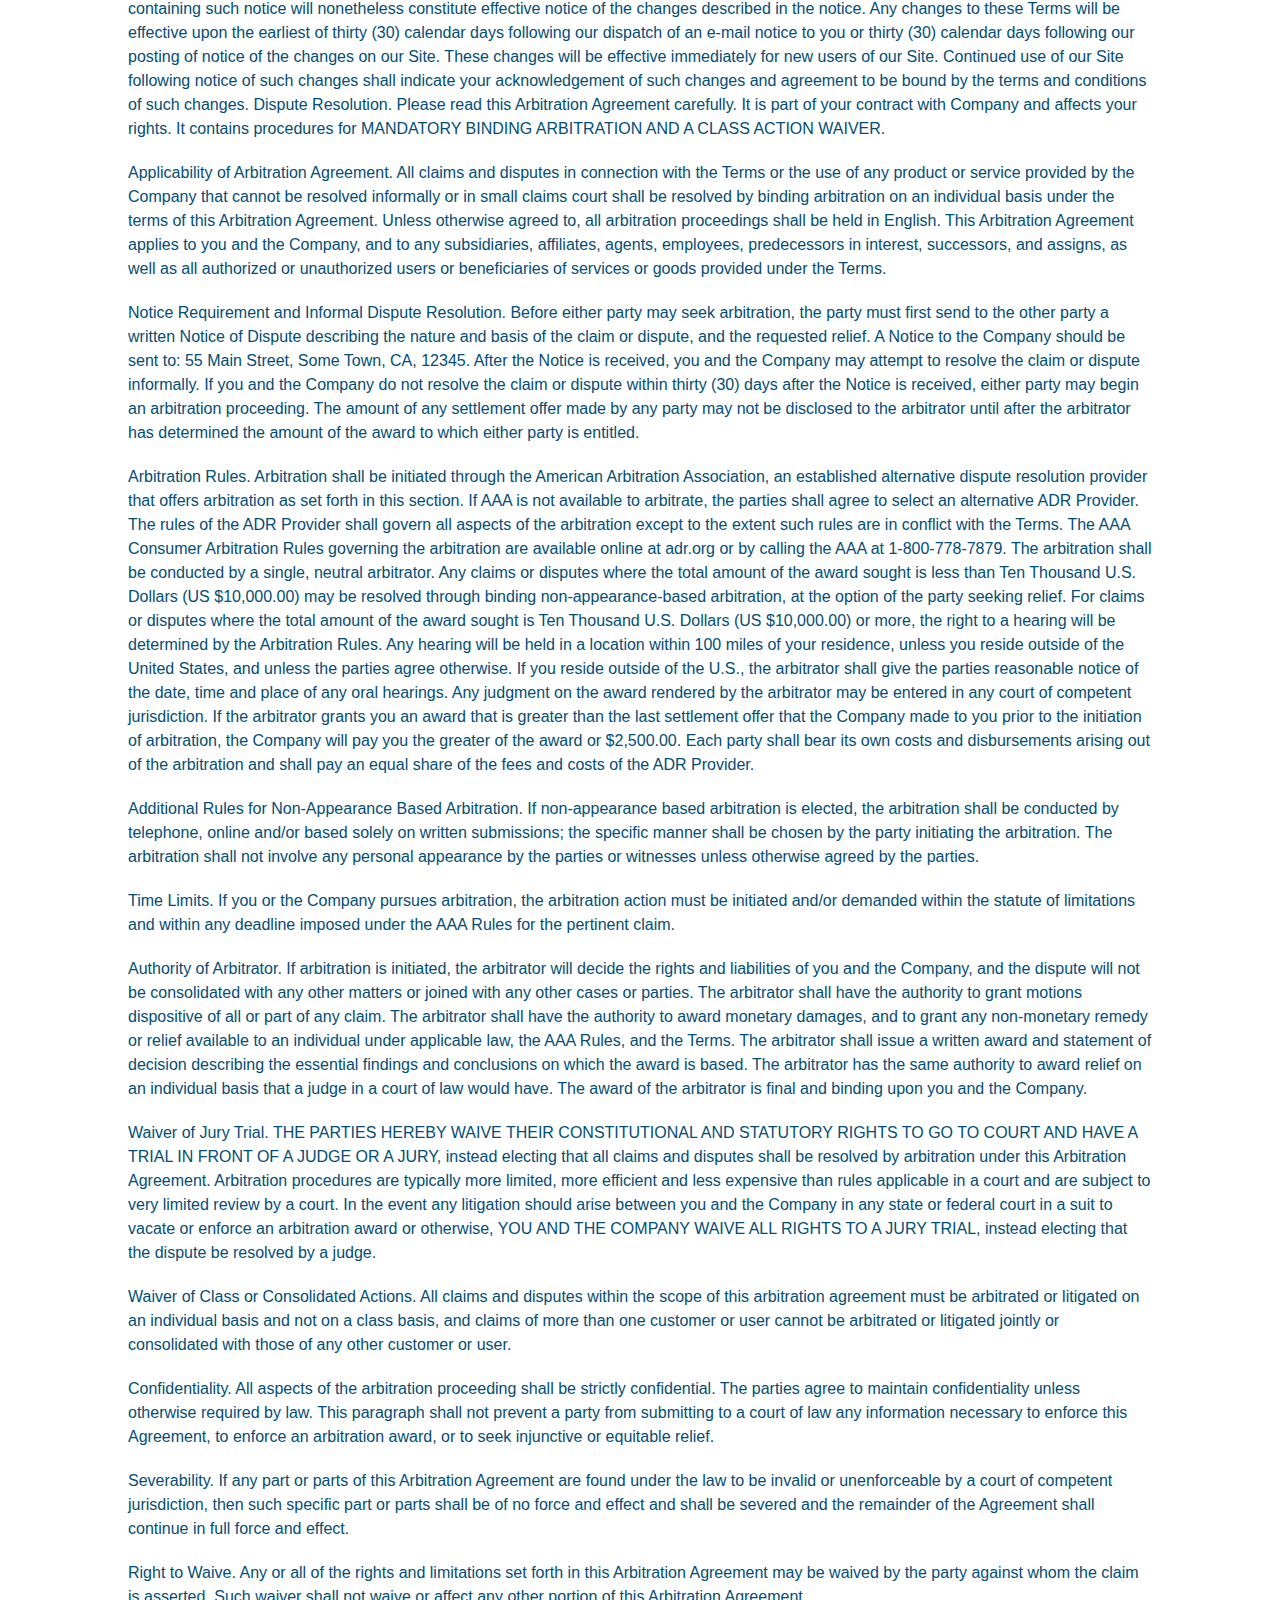
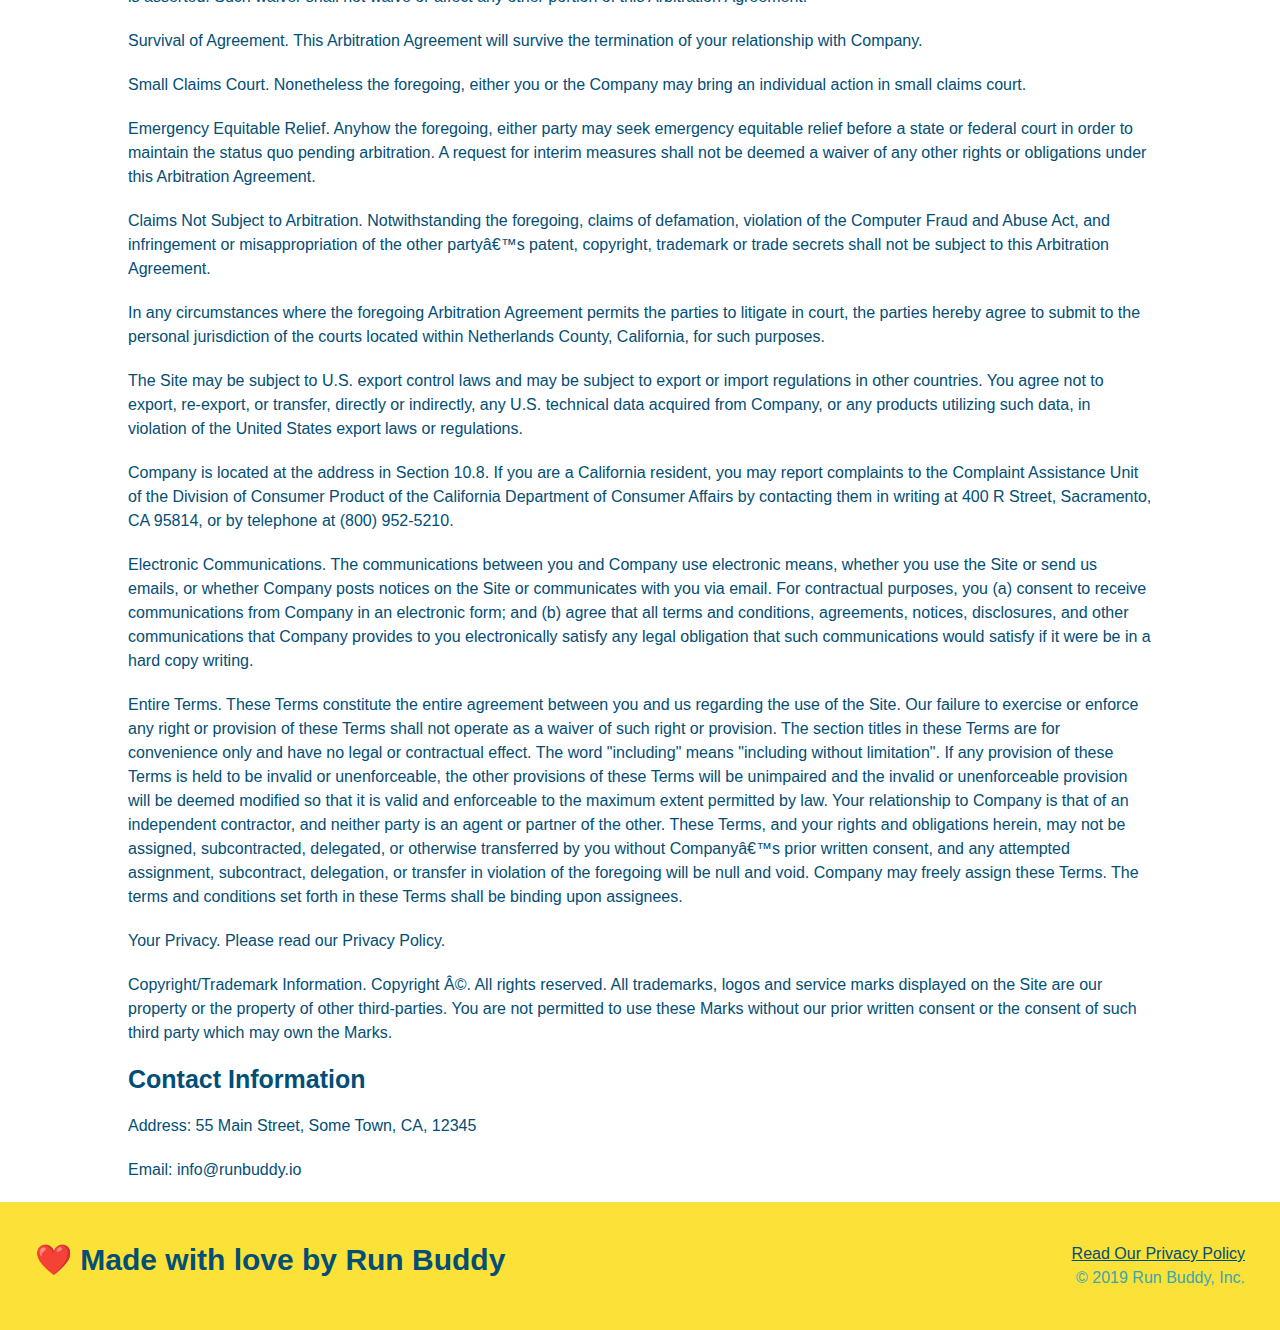
==== commit 374e11d1: "added screen media queries" ====
--- a/privacy-policy.html
+++ b/privacy-policy.html
@@ -2,6 +2,7 @@
 <html lang="en">
 <head>
     <meta charset="UTF-8"/>
+    <meta name="viewport" content="width=device-width, initial-scale=1.0"/>
     <title>Privacy Policy - Run Buddy</title>
     <link rel="index" href="./index.html">
     <link rel="stylesheet" href="./assets/css/style.css">
--- a/assets/css/style.css
+++ b/assets/css/style.css
@@ -10,13 +10,15 @@
 }
 
 header{
+    display: flex;
+    justify-content: space-between;
     background: #39a6b2;
+    flex-wrap: wrap;
     /*Why can we use "background" here instead of
     "background-color"? What's the difference?*/
     padding: 20px 35px;
 }
 header h1{
-    display: inline;
     font-weight: bold;
     font-size: 36px;
     color: #fce138;
@@ -27,17 +29,18 @@
     color: #fce138;
 }
 header nav{
-    float: right;
     margin: 7px 0;
-
-}
-header nav ul li{
-    display: inline;
+}
+header nav ul{
+    display: flex;
+    flex-wrap: wrap;
+    justify-content: space-between;
+    list-style: none;
 }
 header nav ul li a{
-    margin: 0 30px;
+    padding: 10px 15px;
     font-weight: lighter;
-    font-size: 22px;
+    font-size: 1.55vw;
 }
 
 body{
@@ -50,14 +53,30 @@
 }
 
 .hero{
-    background-image: url("../images/hero-bg.jpg");
-    height: 600px;
+    display: flex;
+    align-items: flex-start;
+    justify-content: center;
+    flex-wrap: wrap;
+    background-image: url("../images/hero-bg-flipped.jpg");
     background-size: cover;
     background-position: center;
-    position: relative;
 }
 .hero label{
     margin: 0 5px;
+}
+
+.hero-cta{
+    width: 35%;
+    text-align: right;
+    margin: 3.5%;
+    color: #fff;
+    font-size: 18px;
+    line-height: 1.2;
+}
+.hero-cta h2{
+    font-style: italic;
+    font-size: 55px;
+    color: #fce138;
 }
 
 
@@ -65,15 +84,13 @@
     background-color: #fce138;
     border: 3px solid #024e76;
     padding: 20px;
-    width: 500px;
     color:#024e76;
-    position: absolute;
-    bottom: 120px;
-    right: 140px;
+    width: 40%;
+    margin: 3.5%;
 }
 .signUp h3{
     margin: 5px 0 15px 0;
-
+    font-size:  24px;
 }
 
 .formInp{
@@ -95,12 +112,13 @@
 }
 
 .sectionTitle{
-    font-size: 55px;
+    font-size: 48px;
     color:#024e76;
-    margin-bottom: 35px;
-    padding: 0 100px 20px 100px;
+    padding-bottom: 20px;
+    text-align: center;
+    margin: 0 auto 35px auto;
+    width: 50%;
     border-bottom: 3px solid;
-    display: inline-block;
 }
 .primaryBorder{
     border-color: #fce138;
@@ -109,12 +127,8 @@
     border-color:#39a6b2
 }
 
-
-.intro{
+.intro p{
     text-align: center;
-
-}
-.intro p{
     width: 80%;
     margin: 0 auto;
         /*margin: auto 0; fies the centering issue that occurs when you center text
@@ -122,61 +136,80 @@
 }
 
 .steps{
-    text-align: center;
-        /*You're able to center the imgs with text-align because the parent element is text. You'll want to call on a parent element whenever you're centering an img with text-align*/
     background-color: #fce138;
 }
-.steps span{
+.step{
+    margin: 50px auto;
+    padding-bottom: 50px;
+    width: 80%;
+    border-bottom: 1px solid #39a6b2;
+    display: flex;
+    flex-wrap: wrap;
+    align-items: center;
+    justify-content: space-between;
+}
+.step-img{
+    flex: 1 12%;
+    margin-right: 20px;
+}
+.step-img img{
+    width: 200px;
+}
+.step h3{
+    flex: 1 30%;
+    color: #024e76;
     font-size: 46px;
 }
-.steps h3{
-    color: #024e76;
-    font-size: 38px;
-    margin-top: 10px
-}
-.steps img{
-    width: 15%;
-    margin: 10px 0;
-}
-.steps div{
-    margin-bottom: 80px;
-}
-.steps p{
+
+.step-text{
+    flex: 12;
+}
+.step-text h4{
+    font-size: 26px;
+    line-height: 1.5px;
+    color: #024e76;
+}
+.step-text p{
     color:#39a6b2;
-    font-size: 23px;
+    font-size: 18px;
+    padding: 15px;
+}
+.step-info{
+    display: flex;
+    flex-wrap: wrap;
+    align-items: center;
+    flex: 2 70%;
 }
 
 .trainers{
-    text-align: center;
+    width: 100%;
+    display: flex;
+    margin: 0 auto;
+    flex-wrap: wrap;
+    justify-content: space-around;
 }
 .trainer{
-    width: 900px;
-    margin: 0 auto 30px;
+    flex: 1;
+    margin: 20px;
     background-color: #024e76;
     color:#fce138;
-    overflow: auto;
 }
 .trainer img{
-    width: 35%;
-    float: left;
+    width: 100%;
 }
 .trainerBio{
-    padding: 35px;
-    float: left;
-    width: 65%;
+    padding: 25px;
+    line-height: 1.3;
 }
 .trainerBio h3{
-    font-size: 32px;
-    margin-bottom: 8px;
+    font-size: 28px;
 }
 .trainerBio h4{
     font-weight: lighter;
-    font-size: 26px;
-    margin-bottom: 25px;
+    font-size: 15px;
 }
 .trainerBio p{
     font-size: 17px;
-    line-height: 1.3;
 }
 
 .textLeft{
@@ -185,13 +218,24 @@
 .textRight{
     text-align: right;
 }
+.flex-row{
+    display: flex;
+}
 
 .contact{
-    text-align: center;
     background-color: #024e76;
 }
 .contact h2{
     color:#fce138;
+}
+.contactInfo{
+    display: flex;
+    justify-content: space-between;
+    flex-wrap: wrap;
+}
+.contactInfo > *{
+    flex: 1;
+    margin: 15px;
 }
 .contactInfo iframe{
     width: 400px;
@@ -212,29 +256,37 @@
 }
 .contactInfo p, .contactInfo address{
     margin: 20px 0;
-    font-size: 20px;
+    font-size: 16px;
     font-style: normal;
 }
 .contactInfo a{
     color: #fce138;
 }
 
-/*My attempt
-.addressInfo{
-    text-align: left;
-}
-.addressInfo h3{
-    color:#fce138;
-}
-.addressInfo p, address{
-    color: white;
-}
-.addressInfo a{
-    color:#fce138;
-}
-*/
+.contact-form input, .contact-form textarea{
+    border: 1px solid #024e76;
+    display: block;
+    padding: 7px 15px;
+    font-size: 16px;
+    color: #024e76;
+    width: 95%;
+    margin-bottom: 15px;
+    margin-top: 5px;
+}
+.contact-form button{
+    width: 95%;
+    border: none;
+    background:#fce138;
+    color: #024e76;
+    text-align: center;
+    padding: 15px 0;
+    font-size: 16px;
+}
 
 footer{
+    display: flex;
+    justify-content: space-between;
+    flex-wrap: wrap;
     background: #fce138;
     width: 100%;
         /*NOTE: width: 100%; means this element will be the full width of its parent*/
@@ -243,7 +295,6 @@
     gotten rid of all marigns/padding with the * selector?*/
 }
 footer h2{
-    display: inline;
     color: #024e76;
     font-size: 30px;
     margin: 0;
@@ -251,10 +302,102 @@
     for the entire page is 0 already?*/
 }
 footer div{
-    float: right;
     line-height: 1.5;
     text-align: right;
 }
 footer a{
     color: #024e76;
-}+}
+
+/* MEDIA QUERIES FOR SMALLER DESKTOP SCREENS AND/OR SMALLER */
+/* Media queries should be written from largest width to smallest when using max-width.
+Doing so will order create an order hierarchy for CSS, telling it which styles to
+impliment first as the scrrens gets smaller */
+@media screen and (max-width:980px){
+    header{
+        padding-bottom: 0;
+        justify-content: center;
+    }
+    header h1{
+        width: 100%;
+        text-align: center;
+    }
+    header nav ul {
+        margin-top: 20px;
+        width: 100%;
+    }
+    header nav ul li a{
+        font-size: 20px;
+    }
+    footer h2, footer div{
+        text-align: center;
+        width:  100%;
+    }
+    .hero-cta, .hero-form{
+        width: 100%;
+    }
+    .hero-cta{
+        text-align: center;
+    }
+    .section-title{
+        width: 80%;
+    }
+    .trainer{
+        flex: 0 70%;
+    }
+    .contact-info iframe{
+        flex: 1 100%;
+    }
+}
+
+/* MEDIA QUERIES FOR TABLETS AND/OR SMALLER */
+@media screen and (max-width:768px){
+    section{
+        padding: 30px 15px;
+    }
+    .step h3{
+        flex: 1 100%;
+        text-align: center;
+        justify-content: center;
+    }
+    .step-info{
+        flex: 2 100%;
+        text-align: center;
+        justify-content: center;
+    }
+    .step-img{
+        flex: 0 32%;
+        margin-right: 0;
+        margin-top: 15px;
+        margin-bottom: 15px;
+    }
+    .step-text{
+        flex: 100%;
+    }
+}
+
+
+/* MEDIA QUERIES FOR MOBILE PHONES AND/OR SMALLER */
+@media screen and (max-width:575px){
+    .hero-form button{
+        width: 100%;
+    }
+    .section-title{
+        width: 95%;
+    }
+    .intro p{
+        width: 100%;
+    }
+    .trainer{
+        flex: 0 100%;
+    }
+    .contact-info{
+        text-align: center;
+    }
+    .contact-info > *{
+        flex: 0 100%;
+    }
+    .contact-form{
+        order: 3;
+    }
+}
